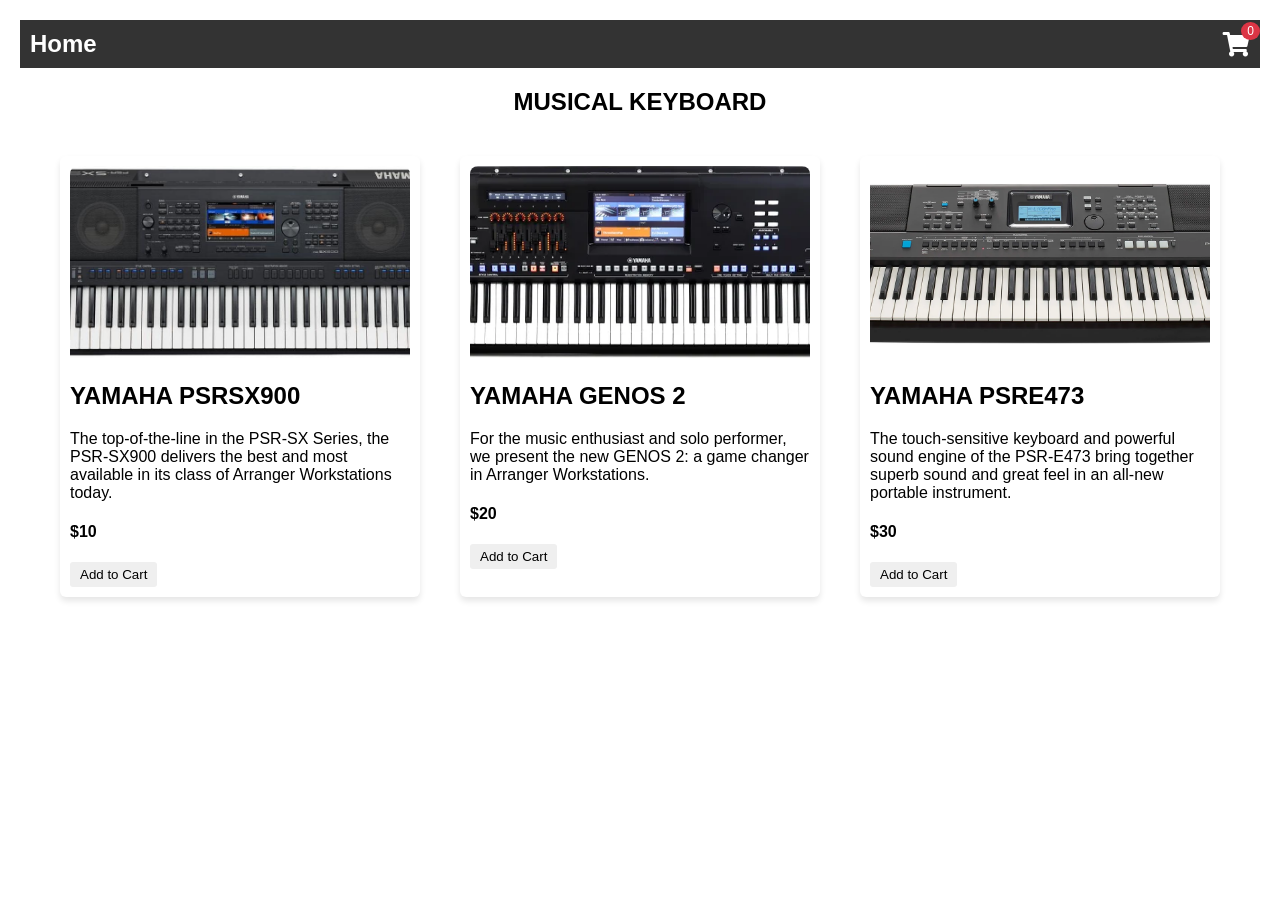
==== index.html @ 81374baf "addToCart" ====
<!DOCTYPE html>
<html lang="en">
<head>
    <meta charset="UTF-8">
    <meta name="viewport" content="width=device-width, initial-scale=1.0">
    <title>Shopping Cart</title>
    <link rel="stylesheet" href="index.css">
    <link rel="stylesheet" href="https://cdnjs.cloudflare.com/ajax/libs/font-awesome/5.15.4/css/all.min.css">
</head>
<body>
    <nav>
        <h1>Home</h1>
        <div class="cart" onclick="toggleCart()">
            <i class="fas fa-shopping-cart"></i>
            <span class="cart-count">0</span>
        </div>
    </nav>


    <main>
        <h2 class="keyboard-text">MUSICAL KEYBOARD</h2>
        <div class="grid_container">
            <div class="product">
                <img src="/images/sx900 full.jpg">
                <h2>YAMAHA PSRSX900</h2>
                <p>The top-of-the-line in the PSR-SX Series, the PSR-SX900 delivers the best and most available in its class of Arranger Workstations today.</p>
                <h4>$10</h4>
                <button onclick="addToCart('YAMAHA PSRSX900', 10)"></i> Add to Cart</button>
            </div>
            <div class="product">
                <img src="/images/Genos 2 full.webp">
                <h2>YAMAHA GENOS 2</h2>
                <p>For the music enthusiast and solo performer, we present the new GENOS 2: a game changer in Arranger Workstations.</p>
                <h4>$20</h4>
                <button onclick="addToCart('YAMAHA GENOS 2', 20)"></i> Add to Cart</button>
            </div>
            <div class="product">
                <img src="/images/Yamaha-keyboard-E473.webp">
                <h2>YAMAHA PSRE473</h2>
                <p>The touch-sensitive keyboard and powerful sound engine of the PSR-E473 bring together superb sound and great feel in an all-new portable instrument.</p>
                <h4>$30</h4>
                <button onclick="addToCart('YAMAHA PSRE473', 30)"></i> Add to Cart</button>
            </div>
        </div>
    </main>

    <div class="cart-pane" id="cart-pane">
        <h2>Cart</h2>
        <ul id="cart"></ul>
        <h3>Total: $<span id="total">0</span></h3>
    </div>


    <script src="index.js"></script>
</body>
</html>
---- index.css ----
body {
    font-family: Arial, sans-serif;
    margin: 20px;
}

nav {
    display: flex;
    justify-content: space-between;
    align-items: center;
    background-color: #333;
    padding: 10px;
    color: white;
}

nav h1 {
    margin: 0;
}

.cart {
    position: relative;
    cursor: pointer;
}

.cart i {
    font-size: 24px;
}

.cart-count {
    background-color: #dc3545;
    border-radius: 50%;
    padding: 2px 6px;
    position: absolute;
    top: -10px;
    right: -10px;
    font-size: 12px;
}

.cart-pane {
    display: none;
    position: absolute;
    top: 60px;
    right: 20px;
    background-color: white;
    border: 1px solid #ccc;
    width: 300px;
    padding: 10px;
}

.cart-pane h2, .cart-pane h3 {
    color: #333;
}

.cart-pane ul {
    list-style-type: none;
    padding: 0;
    margin: 0;
}

.cart-pane li {
    padding: 10px;
    border-bottom: 1px solid #ccc;
    display: flex;
    justify-content: space-between;
    align-items: center;
}

.cart-pane li:last-child {
    border-bottom: none;
}

.remove-button {
    padding: 2px 5px;
    cursor: pointer;
    background-color: #dc3545;
    color: white;
    border: none;
    border-radius: 3px;
}

.remove-button:hover {
    background-color: #c82333;
}

.product {
    margin-bottom: 15px;
}

button {
    padding: 5px 10px;
    cursor: pointer;
    border: none;
    border-radius: 3px;
    display: flex;
    align-items: center;
}

button:hover {
    background-color: #ced6d0;
}

button i {
    margin-right: 5px;
}

.keyboard-text{
    text-align: center;
}

.grid_container { 
    display: grid; 
    margin: 2.5rem; 
    gap: 5rem 2.5rem; 
    grid-template-columns: 
    repeat(1, minmax(0, 1fr)); 
} 

@media (min-width: 640px) { 
    .grid_container { 
        grid-template-columns: repeat(2, minmax(0, 1fr)); } 
} 
@media (min-width: 1024px) { 
.grid_container { 
    grid-template-columns: repeat(3, minmax(0, 1fr)); } 

} 
.product { 
    padding: 10px;
    background-color: #ffffff; 
    border-radius: 0.375rem; 
    overflow: hidden; 
    box-shadow: 0 4px 6px rgba(0, 0, 0, 0.1); 
    position: relative; 
    border-width: 2px; 
    transition: transform 300ms, box-shadow 300ms; 
    cursor: pointer;
} 
.card:hover { 
    transform: scale(1.05); 
    box-shadow: 0 10px 15px rgba(0, 0, 0, 0.1); 
} 

.product img {
    border-top-left-radius: 0.5rem;
    border-top-right-radius: 0.5rem;
    width: 100%;
    height: 12rem;
    object-fit: cover;
}
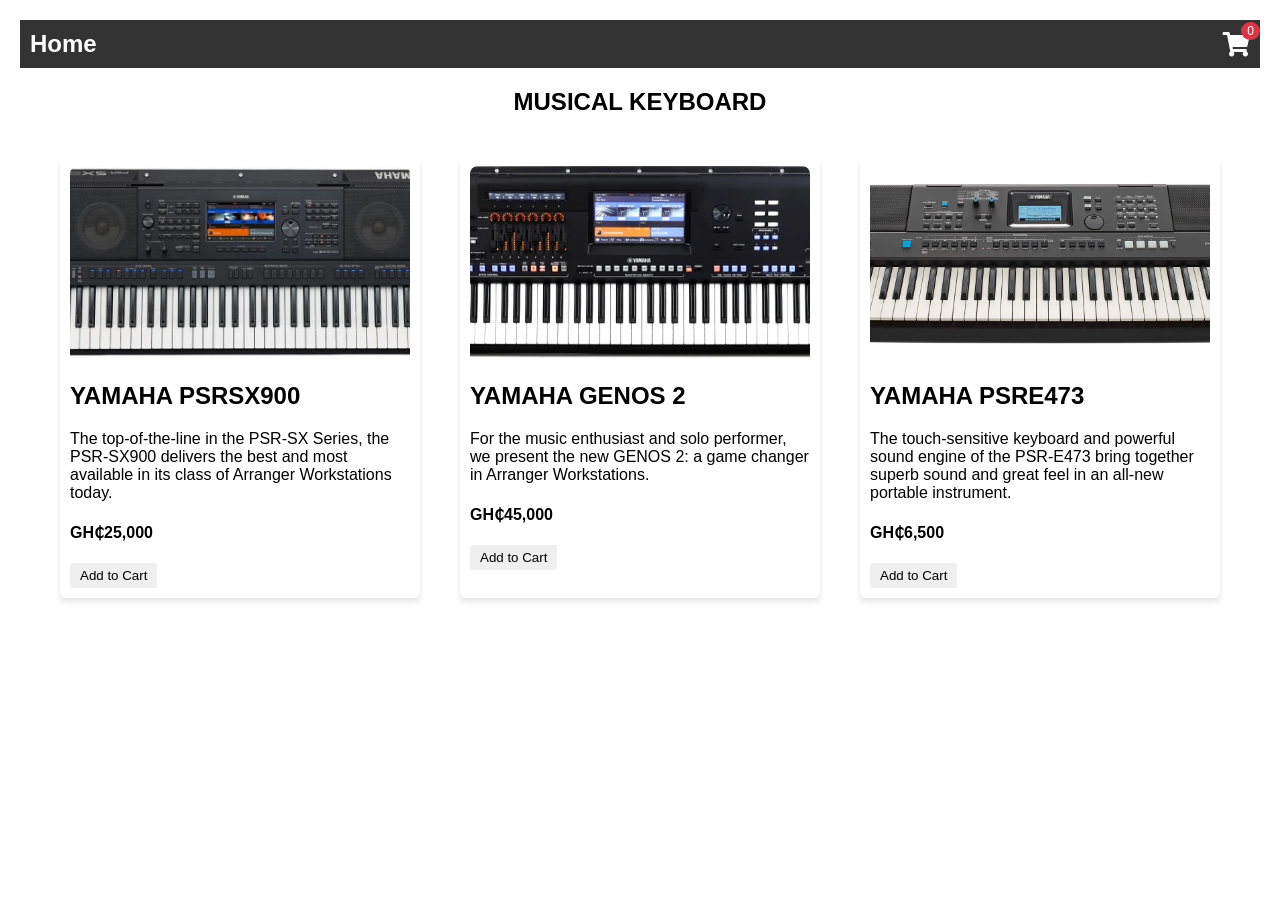
==== commit 75ed2615: "cart_functionality" ====
--- a/index.html
+++ b/index.html
@@ -24,22 +24,22 @@
                 <img src="/images/sx900 full.jpg">
                 <h2>YAMAHA PSRSX900</h2>
                 <p>The top-of-the-line in the PSR-SX Series, the PSR-SX900 delivers the best and most available in its class of Arranger Workstations today.</p>
-                <h4>$10</h4>
-                <button onclick="addToCart('YAMAHA PSRSX900', 10)"></i> Add to Cart</button>
+                <h4>GH₵25,000</h4>
+                <button onclick="addToCart('YAMAHA PSRSX900', 25000)"></i> Add to Cart</button>
             </div>
             <div class="product">
                 <img src="/images/Genos 2 full.webp">
                 <h2>YAMAHA GENOS 2</h2>
                 <p>For the music enthusiast and solo performer, we present the new GENOS 2: a game changer in Arranger Workstations.</p>
-                <h4>$20</h4>
-                <button onclick="addToCart('YAMAHA GENOS 2', 20)"></i> Add to Cart</button>
+                <h4>GH₵45,000</h4>
+                <button onclick="addToCart('YAMAHA GENOS 2', 45000)"></i> Add to Cart</button>
             </div>
             <div class="product">
                 <img src="/images/Yamaha-keyboard-E473.webp">
                 <h2>YAMAHA PSRE473</h2>
                 <p>The touch-sensitive keyboard and powerful sound engine of the PSR-E473 bring together superb sound and great feel in an all-new portable instrument.</p>
-                <h4>$30</h4>
-                <button onclick="addToCart('YAMAHA PSRE473', 30)"></i> Add to Cart</button>
+                <h4>GH₵6,500</h4>
+                <button onclick="addToCart('YAMAHA PSRE473', 6500)"></i> Add to Cart</button>
             </div>
         </div>
     </main>
@@ -47,7 +47,7 @@
     <div class="cart-pane" id="cart-pane">
         <h2>Cart</h2>
         <ul id="cart"></ul>
-        <h3>Total: $<span id="total">0</span></h3>
+        <h3>Total: GH₵<span id="total">0</span></h3>
     </div>
 
 
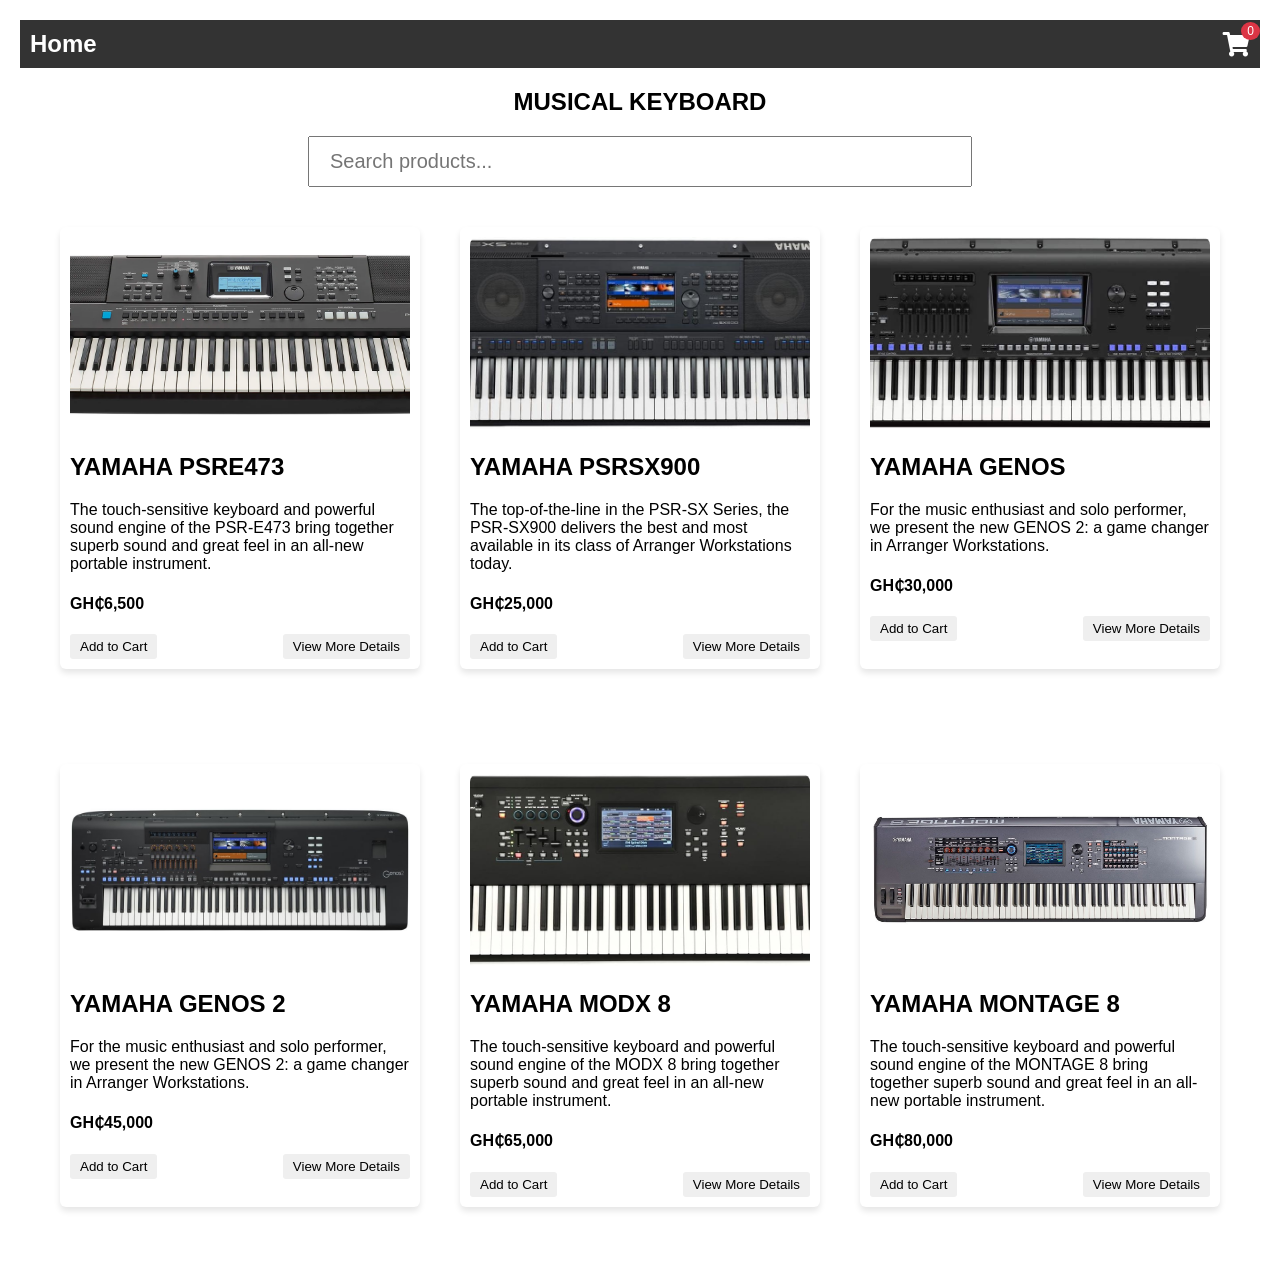
==== commit c3f2d0af: "functionality_updated" ====
--- a/index.html
+++ b/index.html
@@ -18,28 +18,75 @@
 
 
     <main>
-        <h2 class="keyboard-text">MUSICAL KEYBOARD</h2>
-        <div class="grid_container">
-            <div class="product">
+        <div class="title-text">
+            <h2>MUSICAL KEYBOARD</h2>
+            <input class="input-search" type="text" id="searchBar" placeholder="Search products..." onkeyup="filterProducts()">
+        </div>
+
+        <div class="grid_container" id="productGrid">
+            <div class="product" data-name="YAMAHA PSRE473" data-image='["/images/PSR-E473_Sub.webp", "/images/PSR-E473.jpg", "/images/PSR-E473-b.jpg"]' data-description="The touch-sensitive keyboard and powerful sound engine of the PSR-E473 bring together superb sound and great feel in an all-new portable instrument." data-price="6500">
+                <img src="/images/Yamaha-keyboard-E473.webp">
+                <h2>YAMAHA PSRE473</h2>
+                <p>The touch-sensitive keyboard and powerful sound engine of the PSR-E473 bring together superb sound and great feel in an all-new portable instrument.</p>
+                <h4>GH₵6,500</h4>
+                <div class="product-buttons">
+                    <button onclick="addToCart('YAMAHA PSRE473', 6500)"></i> Add to Cart</button>
+                    <button class="view-details">View More Details</button>
+                </div>
+            </div>
+            <div class="product" data-name="YAMAHA PSRSX900" data-image='["/images/sx900 touch.jpg", "/images/sx900 rear.webp", "/images/sx900 nob.jpeg"]' data-description="The top-of-the-line in the PSR-SX Series, the PSR-SX900 delivers the best and most available in its class of Arranger Workstations today." data-price="25000">
                 <img src="/images/sx900 full.jpg">
                 <h2>YAMAHA PSRSX900</h2>
                 <p>The top-of-the-line in the PSR-SX Series, the PSR-SX900 delivers the best and most available in its class of Arranger Workstations today.</p>
                 <h4>GH₵25,000</h4>
-                <button onclick="addToCart('YAMAHA PSRSX900', 25000)"></i> Add to Cart</button>
+                <div class="product-buttons">
+                    <button onclick="addToCart('YAMAHA PSRSX900', 25000)"></i> Add to Cart</button>
+                    <button class="view-details">View More Details</button>
+                </div>
+                
             </div>
-            <div class="product">
-                <img src="/images/Genos 2 full.webp">
+            <div class="product" data-name="YAMAHA GENOS" data-image='["/images/genos-rear.jpg", "/images/genos 2 touch.jpg", "/images/sx900 nob.jpeg"]' data-description="The top-of-the-line in the PSR-SX Series, the PSR-SX900 delivers the best and most available in its class of Arranger Workstations today." data-price="30000">
+                <img src="/images/yamaha genos.jpg">
+                <h2>YAMAHA GENOS</h2>
+                <p>For the music enthusiast and solo performer, we present the new GENOS 2: a game changer in Arranger Workstations.</p>
+                <h4>GH₵30,000</h4>
+                <div class="product-buttons">
+                    <button onclick="addToCart('YAMAHA PSRE473', 3000)"></i> Add to Cart</button>
+                    <button class="view-details">View More Details</button>
+                </div>
+            </div>
+            <div class="product" data-name="YAMAHA GENOS2" data-image='["/images/genos 2 touch.jpg", "/images/genos 2 side.webp", "/images/genos 2 equa.jpeg"]' data-description="The top-of-the-line in the PSR-SX Series, the PSR-SX900 delivers the best and most available in its class of Arranger Workstations today." data-price="45000">
+                <img src="/images/genos2 f.jpg">
                 <h2>YAMAHA GENOS 2</h2>
                 <p>For the music enthusiast and solo performer, we present the new GENOS 2: a game changer in Arranger Workstations.</p>
                 <h4>GH₵45,000</h4>
-                <button onclick="addToCart('YAMAHA GENOS 2', 45000)"></i> Add to Cart</button>
+                <div class="product-buttons">
+                    <button onclick="addToCart('YAMAHA GENOS 2', 45000)"></i> Add to Cart</button>
+                    <button class="view-details">View More Details</button>
+                </div>
             </div>
-            <div class="product">
-                <img src="/images/Yamaha-keyboard-E473.webp">
-                <h2>YAMAHA PSRE473</h2>
-                <p>The touch-sensitive keyboard and powerful sound engine of the PSR-E473 bring together superb sound and great feel in an all-new portable instrument.</p>
-                <h4>GH₵6,500</h4>
-                <button onclick="addToCart('YAMAHA PSRE473', 6500)"></i> Add to Cart</button>
+            
+            <div class="product" data-name="YAMAHA MODX 8" data-image='["/images/yamaha modx 6.jpg", "/images/yamaha modx 8.jpg", "/images/yamaha-modx6-6.jpg"]' data-description="The top-of-the-line in the PSR-SX Series, the PSR-SX900 delivers the best and most available in its class of Arranger Workstations today." data-price="65000">
+                <img src="/images/yamaha modx 8.jpg">
+                <h2>YAMAHA MODX 8</h2>
+                <p>The touch-sensitive keyboard and powerful sound engine of the MODX 8 bring together superb sound and great feel in an all-new portable instrument.</p>
+                <h4>GH₵65,000</h4>
+                <div class="product-buttons">
+                    <button onclick="addToCart('YAMAHA PSRE473', 65000)"></i> Add to Cart</button>
+                    <button class="view-details">View More Details</button>
+                </div>
+                
+            </div>
+            <div class="product" data-name="YAMAHA MONTAGE 8" data-image='["/images/yamaha motage 7.jpg", "/images/yamaha montage 8.jpg", "/images/yamaha montage 6.jpg' data-description="The top-of-the-line in the PSR-SX Series, the PSR-SX900 delivers the best and most available in its class of Arranger Workstations today." data-price="80000">
+                <img src="/images/yamaha montage 8.jpg">
+                <h2>YAMAHA MONTAGE 8</h2>
+                <p>The touch-sensitive keyboard and powerful sound engine of the MONTAGE 8 bring together superb sound and great feel in an all-new portable instrument.</p>
+                <h4>GH₵80,000</h4>
+                <div class="product-buttons">
+                    <button onclick="addToCart('YAMAHA PSRE473', 80000)"></i> Add to Cart</button>
+                    <button class="view-details">View More Details</button>
+                </div>
+                
             </div>
         </div>
     </main>
@@ -48,6 +95,32 @@
         <h2>Cart</h2>
         <ul id="cart"></ul>
         <h3>Total: GH₵<span id="total">0</span></h3>
+        <button class="removeAll" onclick="removeAll()">Remove All</button>
+    </div>
+
+    <div class="popup" id="popup"> 
+        <div class="checkmark">✔</div> 
+        <p id="popupMessage"></p> 
+        <button onclick="closePopup()">Close</button> 
+    </div>
+
+    <!-- Modal --> 
+    <div class="modal-overlay" id="modal-overlay" onclick="closeModal()"></div> 
+    <div class="modal" id="product-modal"> 
+        <div class="modal-content"> 
+            <div id="modal-images" class="slider">
+                <button class="prev" onclick="changeSlide(-1)">&#10094;</button> 
+                <div class="slides-container"></div> 
+                <button class="next" onclick="changeSlide(1)">&#10095;</button>
+            </div> 
+            <h2 id="modal-title"></h2> 
+            <p id="modal-description"></p> 
+            <h4 id="modal-price"></h4> 
+            <div class="modal-buttons">
+                <button onclick="addToCart()" id="modal-add-to-cart">Add to Cart</button>
+                <button onclick="closeModal()">Close</button> 
+            </div>
+        </div> 
     </div>
 
 
--- a/index.css
+++ b/index.css
@@ -102,10 +102,14 @@
     margin-right: 5px;
 }
 
-.keyboard-text{
+.title-text{
     text-align: center;
 }
-
+.input-search{
+    width: 50%;
+    padding: 12px 20px;
+    font-size: 20px;
+}
 .grid_container { 
     display: grid; 
     margin: 2.5rem; 
@@ -146,3 +150,107 @@
     height: 12rem;
     object-fit: cover;
 }
+.product-buttons{
+    display: flex;
+    justify-content: space-between;
+}
+
+.popup { 
+    display: none; 
+    position: fixed; 
+    top: 50%; 
+    left: 50%; 
+    transform: translate(-50%, -50%); 
+    border: 1px solid #ddd; 
+    background-color: #087b04; 
+    padding: 20px; 
+    box-shadow: 0 0 10px rgba(0,0,0,0.1); 
+    text-align: center; 
+} 
+.popup .checkmark { 
+    color: #fff; 
+    font-size: 50px; 
+} 
+.popup button { 
+    margin-top: 10px; 
+    padding: 5px 10px; 
+}
+#popupMessage{
+    color: #fff;
+}
+.cart-pane .removeAll{
+    background-color: red;
+    color: #fff;
+}
+
+.modal { display: none; 
+    position: fixed; 
+    top: 50%; 
+    left: 50%; 
+    transform: translate(-50%, -50%); 
+    background-color: white; 
+    padding: 20px; 
+    border: 1px solid #ddd; 
+    box-shadow: 0 0 10px rgba(0,0,0,0.1); 
+    z-index: 1000; 
+} 
+.modal img { 
+    width: 200px; 
+    height: 200px; 
+} 
+.modal-content { 
+    text-align: center; 
+} 
+.modal button { 
+    margin-top: 10px; 
+    padding: 5px 10px; 
+} 
+.modal-overlay { 
+    display: none; 
+    position: fixed; 
+    top: 0; 
+    left: 0; 
+    width: 100%; 
+    height: 100%; 
+    background-color: rgba(0,0,0,0.5); 
+    z-index: 999; 
+}
+.modal-buttons{
+    display: flex;
+    justify-content: space-around;
+}
+
+.slider { 
+    position: relative; 
+} 
+.slides-container { 
+    display: flex; 
+    overflow: hidden; 
+    width: 100%; 
+} 
+.slides-container img { 
+    width: 100%; 
+    height: auto; 
+    transition: transform 0.5s ease-in-out; 
+} 
+.prev, .next { 
+    cursor: pointer; 
+    position: absolute; 
+    top: 50%; 
+    width: auto; 
+    padding: 16px; 
+    margin-top: -22px; 
+    color: white; 
+    font-weight: bold; 
+    font-size: 18px; 
+    transition: 0.6s ease; 
+    border-radius: 0 3px 3px 0; 
+    user-select: none;
+}
+.next { 
+    right: 0; 
+    border-radius: 3px 0 0 3px; 
+} 
+.prev:hover, .next:hover { 
+    background-color: rgba(0,0,0,0.8); 
+}
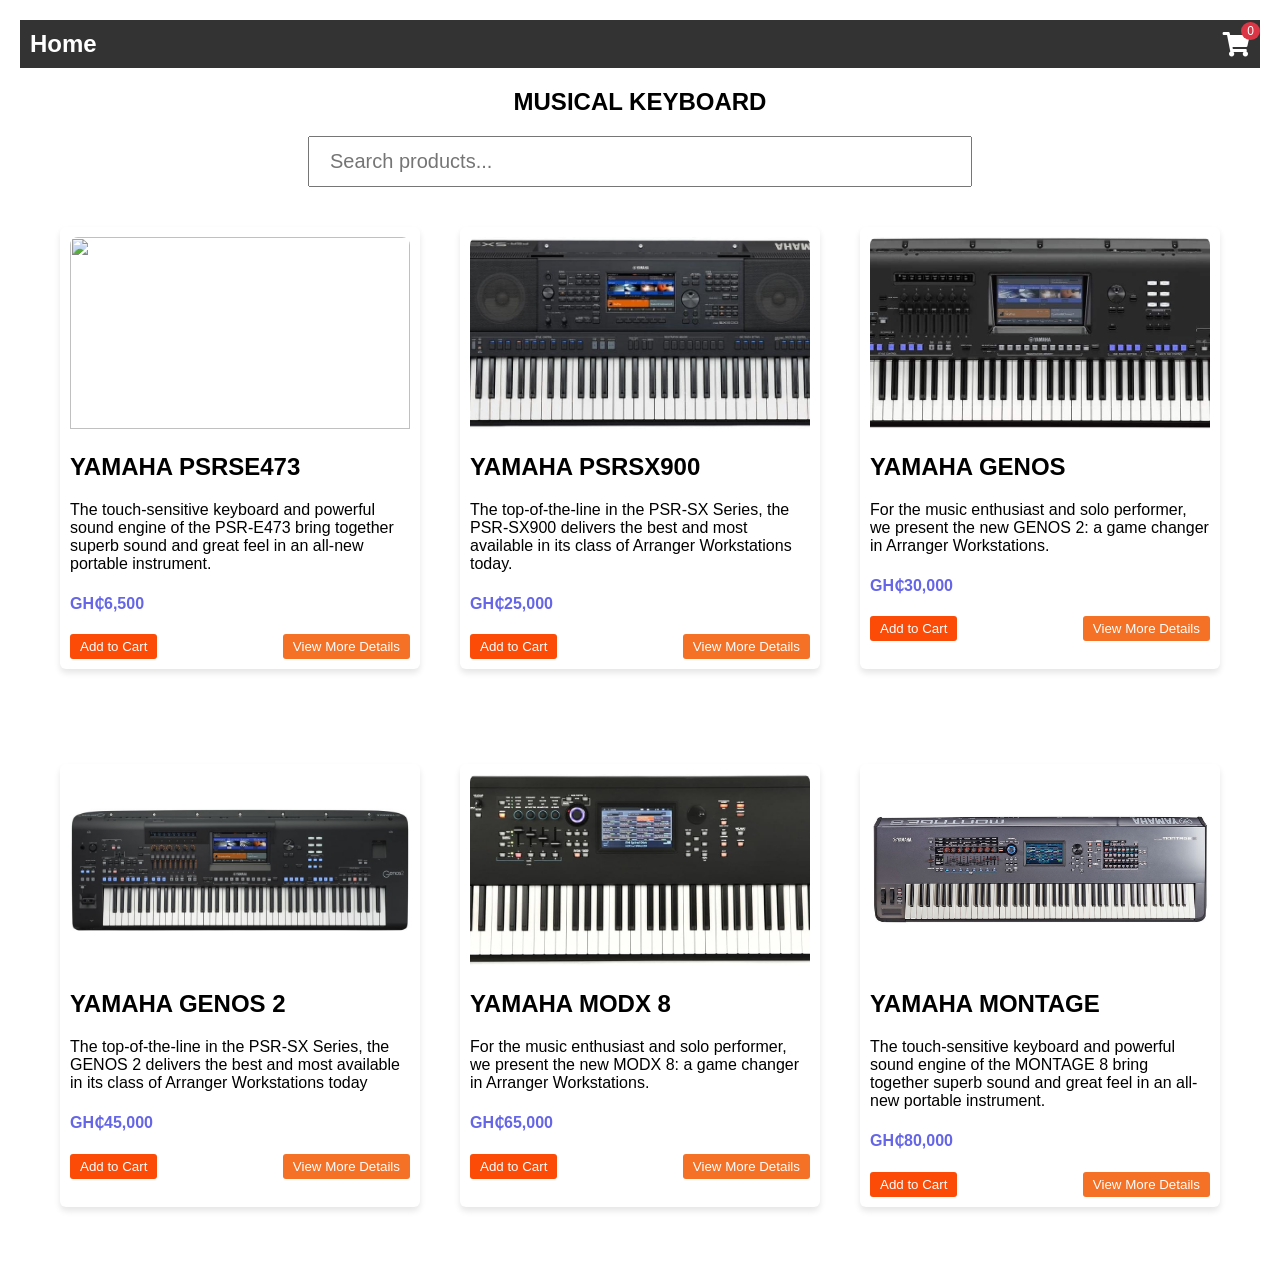
==== commit 8ced418d: "colors added" ====
--- a/index.html
+++ b/index.html
@@ -4,7 +4,7 @@
     <meta charset="UTF-8">
     <meta name="viewport" content="width=device-width, initial-scale=1.0">
     <title>Shopping Cart</title>
-    <link rel="stylesheet" href="index.css">
+    <link rel="stylesheet" href="/css/index.css">
     <link rel="stylesheet" href="https://cdnjs.cloudflare.com/ajax/libs/font-awesome/5.15.4/css/all.min.css">
 </head>
 <body>
@@ -23,74 +23,10 @@
             <input class="input-search" type="text" id="searchBar" placeholder="Search products..." onkeyup="filterProducts()">
         </div>
 
-        <div class="grid_container" id="productGrid">
-            <div class="product" data-name="YAMAHA PSRE473" data-image='["/images/PSR-E473_Sub.webp", "/images/PSR-E473.jpg", "/images/PSR-E473-b.jpg"]' data-description="The touch-sensitive keyboard and powerful sound engine of the PSR-E473 bring together superb sound and great feel in an all-new portable instrument." data-price="6500">
-                <img src="/images/Yamaha-keyboard-E473.webp">
-                <h2>YAMAHA PSRE473</h2>
-                <p>The touch-sensitive keyboard and powerful sound engine of the PSR-E473 bring together superb sound and great feel in an all-new portable instrument.</p>
-                <h4>GH₵6,500</h4>
-                <div class="product-buttons">
-                    <button onclick="addToCart('YAMAHA PSRE473', 6500)"></i> Add to Cart</button>
-                    <button class="view-details">View More Details</button>
-                </div>
-            </div>
-            <div class="product" data-name="YAMAHA PSRSX900" data-image='["/images/sx900 touch.jpg", "/images/sx900 rear.webp", "/images/sx900 nob.jpeg"]' data-description="The top-of-the-line in the PSR-SX Series, the PSR-SX900 delivers the best and most available in its class of Arranger Workstations today." data-price="25000">
-                <img src="/images/sx900 full.jpg">
-                <h2>YAMAHA PSRSX900</h2>
-                <p>The top-of-the-line in the PSR-SX Series, the PSR-SX900 delivers the best and most available in its class of Arranger Workstations today.</p>
-                <h4>GH₵25,000</h4>
-                <div class="product-buttons">
-                    <button onclick="addToCart('YAMAHA PSRSX900', 25000)"></i> Add to Cart</button>
-                    <button class="view-details">View More Details</button>
-                </div>
-                
-            </div>
-            <div class="product" data-name="YAMAHA GENOS" data-image='["/images/genos-rear.jpg", "/images/genos 2 touch.jpg", "/images/sx900 nob.jpeg"]' data-description="The top-of-the-line in the PSR-SX Series, the PSR-SX900 delivers the best and most available in its class of Arranger Workstations today." data-price="30000">
-                <img src="/images/yamaha genos.jpg">
-                <h2>YAMAHA GENOS</h2>
-                <p>For the music enthusiast and solo performer, we present the new GENOS 2: a game changer in Arranger Workstations.</p>
-                <h4>GH₵30,000</h4>
-                <div class="product-buttons">
-                    <button onclick="addToCart('YAMAHA PSRE473', 3000)"></i> Add to Cart</button>
-                    <button class="view-details">View More Details</button>
-                </div>
-            </div>
-            <div class="product" data-name="YAMAHA GENOS2" data-image='["/images/genos 2 touch.jpg", "/images/genos 2 side.webp", "/images/genos 2 equa.jpeg"]' data-description="The top-of-the-line in the PSR-SX Series, the PSR-SX900 delivers the best and most available in its class of Arranger Workstations today." data-price="45000">
-                <img src="/images/genos2 f.jpg">
-                <h2>YAMAHA GENOS 2</h2>
-                <p>For the music enthusiast and solo performer, we present the new GENOS 2: a game changer in Arranger Workstations.</p>
-                <h4>GH₵45,000</h4>
-                <div class="product-buttons">
-                    <button onclick="addToCart('YAMAHA GENOS 2', 45000)"></i> Add to Cart</button>
-                    <button class="view-details">View More Details</button>
-                </div>
-            </div>
-            
-            <div class="product" data-name="YAMAHA MODX 8" data-image='["/images/yamaha modx 6.jpg", "/images/yamaha modx 8.jpg", "/images/yamaha-modx6-6.jpg"]' data-description="The top-of-the-line in the PSR-SX Series, the PSR-SX900 delivers the best and most available in its class of Arranger Workstations today." data-price="65000">
-                <img src="/images/yamaha modx 8.jpg">
-                <h2>YAMAHA MODX 8</h2>
-                <p>The touch-sensitive keyboard and powerful sound engine of the MODX 8 bring together superb sound and great feel in an all-new portable instrument.</p>
-                <h4>GH₵65,000</h4>
-                <div class="product-buttons">
-                    <button onclick="addToCart('YAMAHA PSRE473', 65000)"></i> Add to Cart</button>
-                    <button class="view-details">View More Details</button>
-                </div>
-                
-            </div>
-            <div class="product" data-name="YAMAHA MONTAGE 8" data-image='["/images/yamaha motage 7.jpg", "/images/yamaha montage 8.jpg", "/images/yamaha montage 6.jpg' data-description="The top-of-the-line in the PSR-SX Series, the PSR-SX900 delivers the best and most available in its class of Arranger Workstations today." data-price="80000">
-                <img src="/images/yamaha montage 8.jpg">
-                <h2>YAMAHA MONTAGE 8</h2>
-                <p>The touch-sensitive keyboard and powerful sound engine of the MONTAGE 8 bring together superb sound and great feel in an all-new portable instrument.</p>
-                <h4>GH₵80,000</h4>
-                <div class="product-buttons">
-                    <button onclick="addToCart('YAMAHA PSRE473', 80000)"></i> Add to Cart</button>
-                    <button class="view-details">View More Details</button>
-                </div>
-                
-            </div>
-        </div>
+        <div class="grid_container" id="productGrid"></div>
     </main>
 
+    <!--Cart pane-->
     <div class="cart-pane" id="cart-pane">
         <h2>Cart</h2>
         <ul id="cart"></ul>
@@ -98,6 +34,7 @@
         <button class="removeAll" onclick="removeAll()">Remove All</button>
     </div>
 
+    <!--Pop up-->
     <div class="popup" id="popup"> 
         <div class="checkmark">✔</div> 
         <p id="popupMessage"></p> 
@@ -124,6 +61,6 @@
     </div>
 
 
-    <script src="index.js"></script>
+    <script type="module" src="/js/index.js"></script>
 </body>
 </html>
--- a/css/index.css
+++ b/css/index.css
@@ -0,0 +1,323 @@
+body {
+    font-family: Arial, sans-serif;
+    margin: 20px;
+}
+
+nav {
+    display: flex;
+    justify-content: space-between;
+    align-items: center;
+    background-color: #333;
+    padding: 10px;
+    color: white;
+}
+
+nav h1 {
+    margin: 0;
+}
+
+.cart {
+    position: relative;
+    cursor: pointer;
+}
+
+.cart i {
+    font-size: 24px;
+}
+
+.cart-count {
+    background-color: #dc3545;
+    border-radius: 50%;
+    padding: 2px 6px;
+    position: absolute;
+    top: -10px;
+    right: -10px;
+    font-size: 12px;
+}
+
+.cart-pane {
+    display: none;
+    position: absolute;
+    top: 60px;
+    right: 20px;
+    background-color: white;
+    border: 1px solid #ccc;
+    width: 300px;
+    padding: 10px;
+    transition: transform 0.3s ease-in-out;
+    transform: translateX(100%);
+}
+
+.cart-pane.open {
+    display: block;
+    transform: translateX(0);
+}
+
+.cart-pane h2, .cart-pane h3 {
+    color: #333;
+}
+
+.cart-pane ul {
+    list-style-type: none;
+    padding: 0;
+    margin: 0;
+}
+
+.cart-pane li {
+    padding: 10px;
+    border-bottom: 1px solid #ccc;
+    display: flex;
+    justify-content: space-between;
+    align-items: center;
+}
+
+.cart-pane li:last-child {
+    border-bottom: none;
+}
+
+.remove-button {
+    padding: 2px 5px;
+    cursor: pointer;
+    background-color: #dc3545;
+    color: white;
+    border: none;
+    border-radius: 3px;
+}
+
+.remove-button:hover {
+    background-color: #c82333;
+}
+
+.product {
+    margin-bottom: 15px;
+}
+.product h4{
+    color: rgb(101, 101, 231);
+}
+
+button {
+    padding: 5px 10px;
+    cursor: pointer;
+    border: none;
+    border-radius: 3px;
+    display: flex;
+    align-items: center;
+}
+
+button:disabled {
+    background-color: #ccc;
+    cursor: not-allowed;
+    color: #666;
+}
+
+
+button:focus, .cart:focus {
+    outline: 2px solid #0056b3;
+    outline-offset: 2px;
+}
+
+
+.addToCart-button{
+    background-color: #fb4b06;
+    color: #fff;
+}
+
+.addToCart-button:hover {
+    background-color: #cd3d05;
+}
+
+.view-details{
+    background-color: #f47126;
+    color: #fff;
+}
+.view-details:hover {
+    background-color: #d95f1f;
+}
+
+button i {
+    margin-right: 5px;
+}
+
+.title-text{
+    text-align: center;
+}
+.input-search{
+    width: 50%;
+    padding: 12px 20px;
+    font-size: 20px;
+}
+.grid_container { 
+    display: grid; 
+    margin: 2.5rem; 
+    gap: 5rem 2.5rem; 
+    grid-template-columns: 
+    repeat(1, minmax(0, 1fr)); 
+} 
+
+@media (min-width: 640px) { 
+    .grid_container { 
+        grid-template-columns: repeat(2, minmax(0, 1fr)); } 
+} 
+@media (min-width: 1024px) { 
+.grid_container { 
+    grid-template-columns: repeat(3, minmax(0, 1fr)); } 
+
+} 
+.product { 
+    padding: 10px;
+    background-color: #ffffff; 
+    border-radius: 0.375rem; 
+    overflow: hidden; 
+    box-shadow: 0 4px 6px rgba(0, 0, 0, 0.1); 
+    position: relative; 
+    border-width: 2px; 
+    transition: transform 300ms, box-shadow 300ms; 
+    cursor: pointer;
+} 
+.product:hover { 
+    transform: scale(1.05); 
+    box-shadow: 0 10px 15px rgba(0, 0, 0, 0.1); 
+} 
+
+.product img {
+    border-top-left-radius: 0.5rem;
+    border-top-right-radius: 0.5rem;
+    width: 100%;
+    height: 12rem;
+    object-fit: cover;
+}
+.product-buttons{
+    display: flex;
+    justify-content: space-between;
+}
+
+.popup { 
+    display: none; 
+    position: fixed; 
+    top: 50%; 
+    left: 50%; 
+    transform: translate(-50%, -50%); 
+    border: 1px solid #ddd; 
+    background-color: #087b04; 
+    padding: 20px; 
+    box-shadow: 0 0 10px rgba(0,0,0,0.1); 
+    text-align: center; 
+} 
+.popup .checkmark { 
+    color: #fff; 
+    font-size: 50px; 
+} 
+.popup button { 
+    margin-top: 10px; 
+    padding: 5px 10px; 
+}
+#popupMessage{
+    color: #fff;
+}
+.cart-pane .removeAll{
+    background-color: red;
+    color: #fff;
+}
+
+.cart-pane h2, .cart-pane h3, .popup p {
+    line-height: 1.5;
+}
+
+.loader {
+    width: 100%;
+    height: 12rem;
+    background: #f0f0f0;
+    animation: pulse 1.5s infinite;
+}
+
+@keyframes pulse {
+    0% { background-color: #f0f0f0; }
+    50% { background-color: #e0e0e0; }
+    100% { background-color: #f0f0f0; }
+}
+
+
+.modal { display: none; 
+    position: fixed; 
+    top: 50%; 
+    left: 50%; 
+    transform: translate(-50%, -50%); 
+    background-color: white; 
+    padding: 20px; 
+    border: 1px solid #ddd; 
+    box-shadow: 0 0 10px rgba(0,0,0,0.1); 
+    z-index: 1000; 
+    overflow-y: auto;
+    max-height: 90vh;
+}
+
+.modal img { 
+    width: 200px; 
+    height: 200px; 
+} 
+.modal-content { 
+    text-align: center; 
+} 
+.modal button { 
+    margin-top: 10px; 
+    padding: 5px 10px; 
+} 
+.modal-overlay { 
+    display: none; 
+    position: fixed; 
+    top: 0; 
+    left: 0; 
+    width: 100%; 
+    height: 100%; 
+    background-color: rgba(0,0,0,0.5); 
+    z-index: 999; 
+}
+.modal-buttons{
+    display: flex;
+    justify-content: space-around;
+}
+
+@media (max-width: 480px) {
+    .product {
+        padding: 5px;
+    }
+    .cart-pane {
+        width: 80%;
+        padding: 5px;
+    }
+}
+
+.slider { 
+    position: relative; 
+} 
+.slides-container { 
+    display: flex; 
+    overflow: hidden; 
+    width: 100%; 
+} 
+.slides-container img { 
+    width: 100%; 
+    height: auto; 
+    transition: transform 0.5s ease-in-out; 
+} 
+.prev, .next { 
+    cursor: pointer; 
+    position: absolute; 
+    top: 50%; 
+    width: auto; 
+    padding: 16px; 
+    margin-top: -22px; 
+    color: white; 
+    font-weight: bold; 
+    font-size: 18px; 
+    transition: 0.6s ease; 
+    border-radius: 0 3px 3px 0; 
+    user-select: none;
+}
+.next { 
+    right: 0; 
+    border-radius: 3px 0 0 3px; 
+} 
+.prev:hover, .next:hover { 
+    background-color: rgba(0,0,0,0.8); 
+}
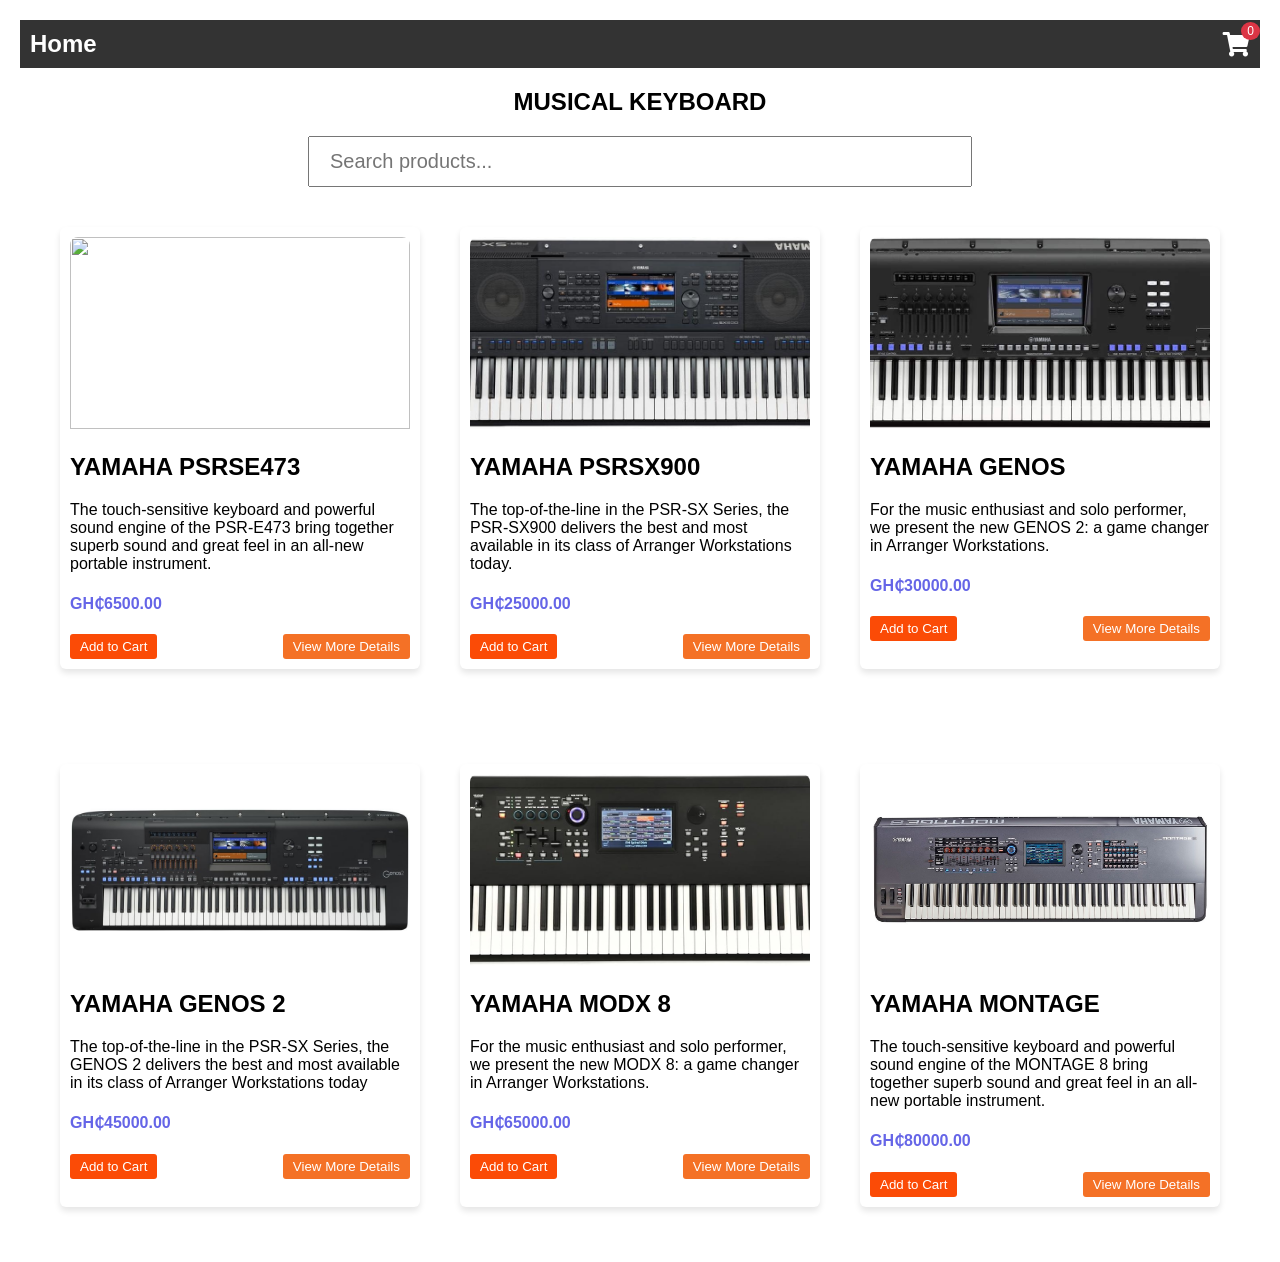
==== commit 512303ea: "colors added" ====
--- a/index.html
+++ b/index.html
@@ -54,8 +54,8 @@
             <p id="modal-description"></p> 
             <h4 id="modal-price"></h4> 
             <div class="modal-buttons">
-                <button onclick="addToCart()" id="modal-add-to-cart">Add to Cart</button>
-                <button onclick="closeModal()">Close</button> 
+                <button class="modal-add-to-cart" onclick="addToCart()" id="modal-add-to-cart">Add to Cart</button>
+                <button class="modal-close" onclick="closeModal()">Close</button> 
             </div>
         </div> 
     </div>
--- a/css/index.css
+++ b/css/index.css
@@ -275,6 +275,22 @@
 .modal-buttons{
     display: flex;
     justify-content: space-around;
+}
+
+.modal-add-to-cart{
+    background-color: green;
+    color: #fff;
+}
+.modal-add-to-cart:hover {
+    background-color: rgb(3, 165, 3);
+}
+
+.modal-close{
+    background-color: red;
+    color: #fff;
+}
+.modal-close:hover {
+    background-color: rgb(165, 3, 3);
 }
 
 @media (max-width: 480px) {
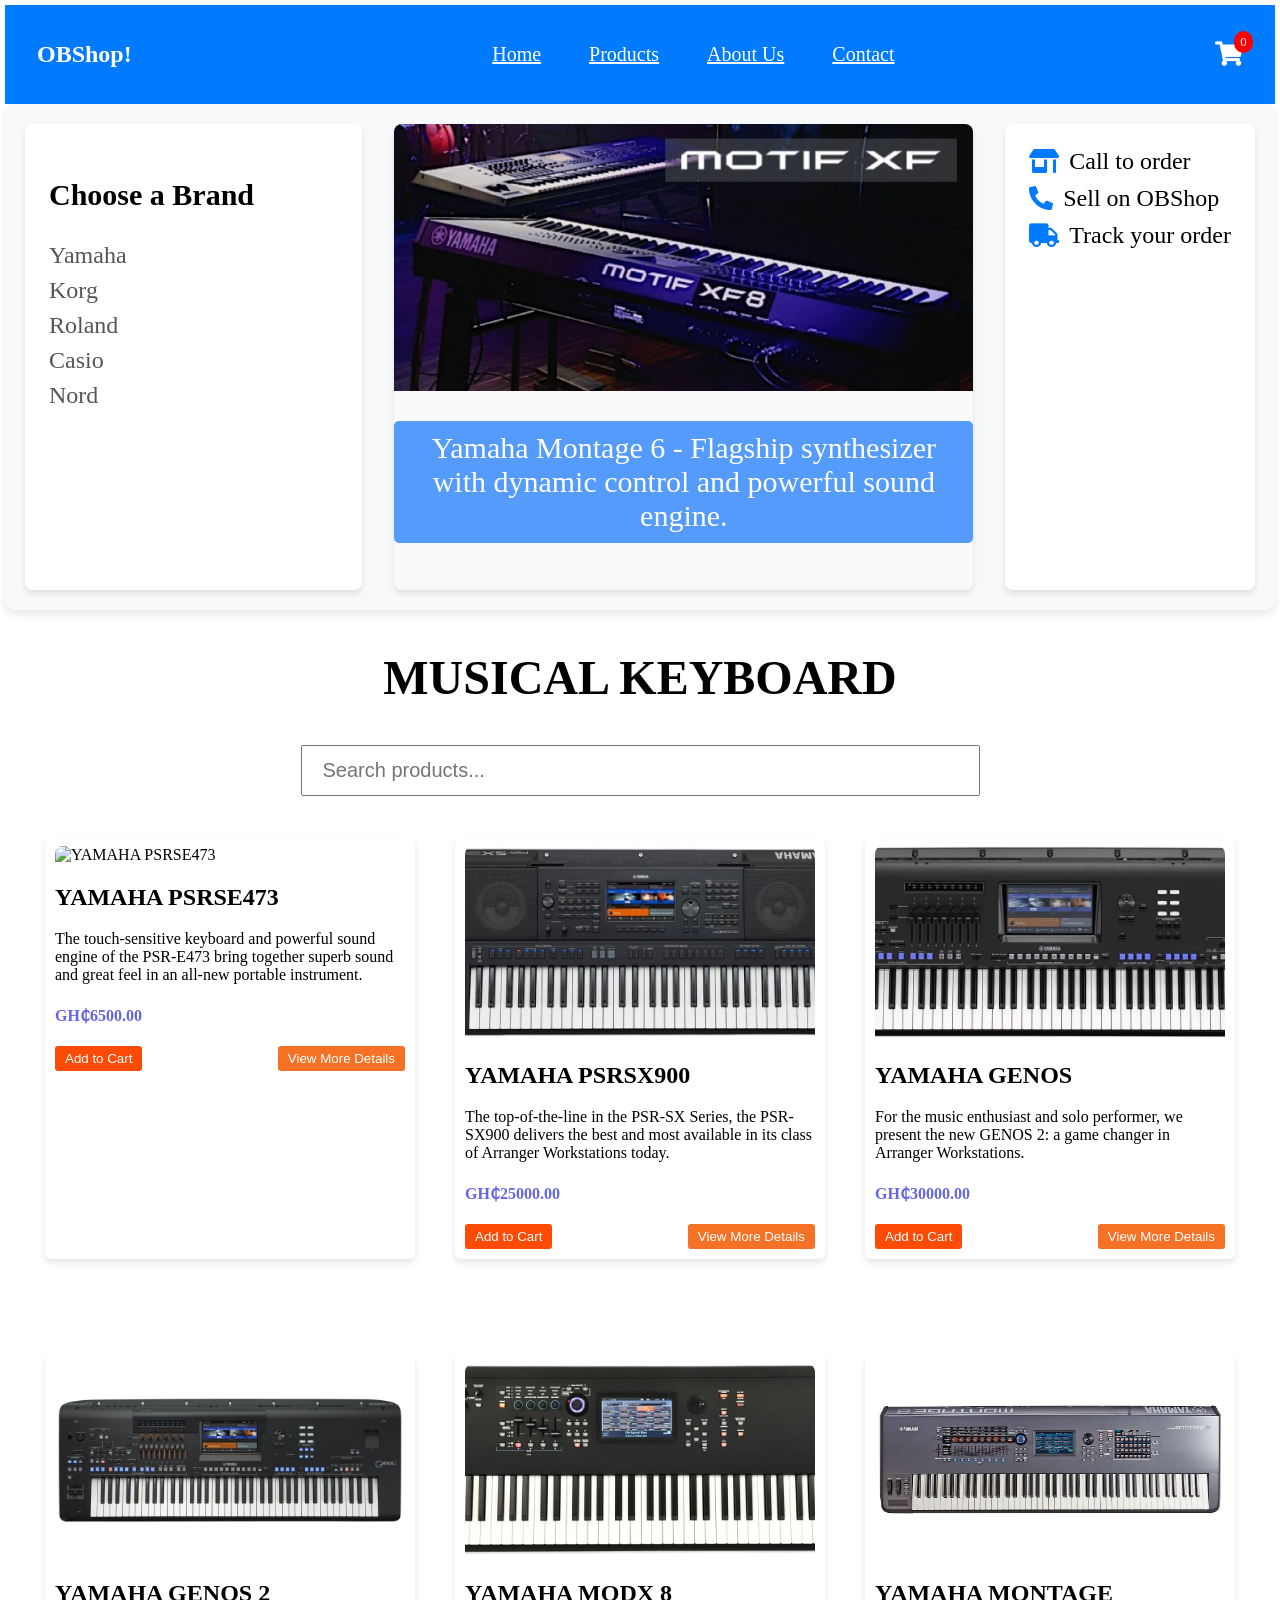
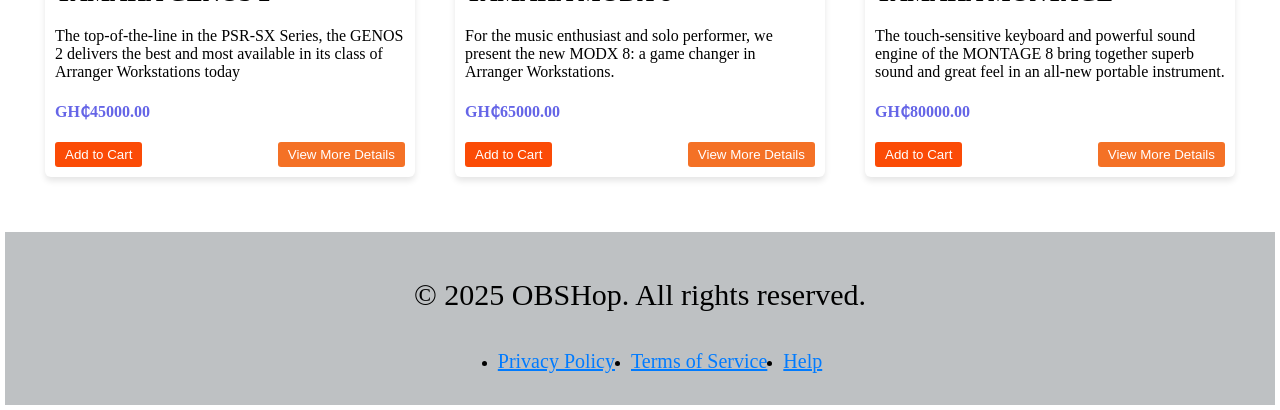
==== commit 6f6b3215: "colors added and other functionalities" ====
--- a/index.html
+++ b/index.html
@@ -5,18 +5,114 @@
     <meta name="viewport" content="width=device-width, initial-scale=1.0">
     <title>Shopping Cart</title>
     <link rel="stylesheet" href="/css/index.css">
+    <link rel="stylesheet" href="/css/hero.css">    
     <link rel="stylesheet" href="https://cdnjs.cloudflare.com/ajax/libs/font-awesome/5.15.4/css/all.min.css">
 </head>
 <body>
-    <nav>
-        <h1>Home</h1>
-        <div class="cart" onclick="toggleCart()">
+    <!-- Navigation Bar -->
+    <nav class="navbar">
+        <h1 class="logo">OBShop!</h1>
+        <div class="hamburger" onclick="toggleMenu()">
+            <i class="fas fa-bars"></i>
+        </div>
+        <ul class="nav-links">
+            <li><a href="#">Home</a></li>
+            <li><a href="#products">Products</a></li>
+            <li><a href="#about">About Us</a></li>
+            <li><a href="#contact">Contact</a></li>
+        </ul>
+        <div class="cartIcon" onclick="toggleCart()">
             <i class="fas fa-shopping-cart"></i>
             <span class="cart-count">0</span>
         </div>
     </nav>
 
+    <!--Cart pane-->
+    <div class="cart-pane" id="cart-pane">
+        <h2>Cart</h2>
+        <ul id="cart"></ul>
+        <h3>Total: GH₵<span id="total">0</span></h3>
+        <p id="empty-cart-message">No item is added to cart.</p>
+    </div>
 
+            <!-- Hero Section -->
+    <section class="hero">
+        <div class="hero-content">
+            <!--Left Section: Brand List-->
+            <div class="hero-left">
+                <h3>Choose a Brand</h3>
+                <ul class="brand-list">
+                    <li><a href="#">Yamaha</a></li>
+                    <li><a href="#">Korg</a></li>
+                    <li><a href="#">Roland</a></li>
+                    <li><a href="#">Casio</a></li>
+                    <li><a href="#">Nord</a></li>
+                </ul>
+            </div>
+            <div class="hero-slider">
+                <!-- Slider Images -->
+                <input type="radio" name="slider" id="slide1" checked>
+                <input type="radio" name="slider" id="slide2">
+                <input type="radio" name="slider" id="slide3">
+                <input type="radio" name="slider" id="slide4">
+                <input type="radio" name="slider" id="slide5">
+
+                <div class="slider-wrapper">
+                    <div class="slide">
+                        <img src="/images/yam motif fx8.jpeg" alt="Roland Jupiter">
+                        <p class="image-description">Yamaha Montage 6 - Flagship synthesizer with dynamic control and powerful sound engine.</p>
+                    </div>
+                    <div class="slide">
+                        <img src="/images/prof korg.jpg" alt="Casio CT-X700">
+                        <p class="image-description">Korg Professional Keyboard - High-performance keyboard for professional musicians.</p>
+                    </div>
+                    <div class="slide">
+                        <img src="/images/yamaha montage 6.jpg" alt="Yamaha Montage 6">
+                        <p class="image-description">Roland Jupiter - Iconic synthesizer with rich sound and advanced features.</p>
+                    </div>
+                    <div class="slide">
+                        <img src="/images/casio-ct-x700-1024x406.jpg" alt="Korg Professional Keyboard">
+                        <p class="image-description">Casio CT-X700 - Portable keyboard with excellent sound quality and versatile features.</p>
+                    </div>
+                    <div class="slide">
+                        <img src="/images/nord stage 4.jpg" alt="Yamaha Genos 2">
+                        <p class="image-description">Nord Stage 4 88-Key Fully-Weighted Keyboard Bundle with Soft Case.</p>
+                    </div>                
+                </div>
+
+                <!-- Slider Navigation -->
+                <div class="slider-nav">
+                    <label for="slide1"></label>
+                    <label for="slide2"></label>
+                    <label for="slide3"></label>
+                    <label for="slide4"></label>
+                    <label for="slide5"></label>
+                </div>
+            </div>
+            <div class="hero-right">
+                <div class="hero-option">
+                    <i class="fas fa-store-alt"></i>
+                    <span>Call to order</span>
+                </div>
+                <div class="hero-option">
+                    <i class="fas fa-phone-alt"></i>
+                    <span>Sell on OBShop</span>
+                </div>
+                <div class="hero-option">
+                    <i class="fas fa-truck"></i>
+                    <span>Track your order</span>
+                </div>
+            </div>
+        </div>
+    </section>
+
+
+    <button id="back-to-top" title="Go to top"><i class="fas fa-arrow-up"></i></button>
+
+
+    
+    
+    <!-- Products Section -->
     <main>
         <div class="title-text">
             <h2>MUSICAL KEYBOARD</h2>
@@ -26,13 +122,6 @@
         <div class="grid_container" id="productGrid"></div>
     </main>
 
-    <!--Cart pane-->
-    <div class="cart-pane" id="cart-pane">
-        <h2>Cart</h2>
-        <ul id="cart"></ul>
-        <h3>Total: GH₵<span id="total">0</span></h3>
-        <button class="removeAll" onclick="removeAll()">Remove All</button>
-    </div>
 
     <!--Pop up-->
     <div class="popup" id="popup"> 
@@ -61,6 +150,19 @@
     </div>
 
 
-    <script type="module" src="/js/index.js"></script>
+    <footer class="footer">
+        <div class="footer-content">
+            <p>&copy; 2025 OBSHop. All rights reserved.</p>
+            <ul class="footer-links">
+                <li><a href="#">Privacy Policy</a></li>
+                <li><a href="#">Terms of Service</a></li>
+                <li><a href="#">Help</a></li>
+            </ul>
+        </div>
+    </footer>
+
+
+    <script type="module" src="/js/data.js"></script>
+    <script src="/js/hero.js"></script>
 </body>
 </html>
--- a/css/index.css
+++ b/css/index.css
@@ -1,91 +1,13 @@
+
+:root {
+    --primary-color: #0056b3;
+    --secondary-color: #fb4b06;
+    --font-family: 'Arial, sans-serif';
+}
+
 body {
-    font-family: Arial, sans-serif;
-    margin: 20px;
-}
-
-nav {
-    display: flex;
-    justify-content: space-between;
-    align-items: center;
-    background-color: #333;
-    padding: 10px;
-    color: white;
-}
-
-nav h1 {
-    margin: 0;
-}
-
-.cart {
-    position: relative;
-    cursor: pointer;
-}
-
-.cart i {
-    font-size: 24px;
-}
-
-.cart-count {
-    background-color: #dc3545;
-    border-radius: 50%;
-    padding: 2px 6px;
-    position: absolute;
-    top: -10px;
-    right: -10px;
-    font-size: 12px;
-}
-
-.cart-pane {
-    display: none;
-    position: absolute;
-    top: 60px;
-    right: 20px;
-    background-color: white;
-    border: 1px solid #ccc;
-    width: 300px;
-    padding: 10px;
-    transition: transform 0.3s ease-in-out;
-    transform: translateX(100%);
-}
-
-.cart-pane.open {
-    display: block;
-    transform: translateX(0);
-}
-
-.cart-pane h2, .cart-pane h3 {
-    color: #333;
-}
-
-.cart-pane ul {
-    list-style-type: none;
-    padding: 0;
-    margin: 0;
-}
-
-.cart-pane li {
-    padding: 10px;
-    border-bottom: 1px solid #ccc;
-    display: flex;
-    justify-content: space-between;
-    align-items: center;
-}
-
-.cart-pane li:last-child {
-    border-bottom: none;
-}
-
-.remove-button {
-    padding: 2px 5px;
-    cursor: pointer;
-    background-color: #dc3545;
-    color: white;
-    border: none;
-    border-radius: 3px;
-}
-
-.remove-button:hover {
-    background-color: #c82333;
+    font-family: var(--font-family);
+    margin: 5px;
 }
 
 .product {
@@ -112,13 +34,13 @@
 
 
 button:focus, .cart:focus {
-    outline: 2px solid #0056b3;
+    outline: 2px solid var(--primary-color);
     outline-offset: 2px;
 }
 
 
 .addToCart-button{
-    background-color: #fb4b06;
+    background-color: var(--secondary-color);
     color: #fff;
 }
 
@@ -140,6 +62,11 @@
 
 .title-text{
     text-align: center;
+    margin-bottom: 1.5rem;
+}
+
+.title-text h2{
+    font-size: 3rem;
 }
 .input-search{
     width: 50%;
@@ -194,34 +121,29 @@
 .popup { 
     display: none; 
     position: fixed; 
-    top: 50%; 
+    top: 10%; 
     left: 50%; 
     transform: translate(-50%, -50%); 
     border: 1px solid #ddd; 
-    background-color: #087b04; 
-    padding: 20px; 
+    background-color: #fff; 
+    padding: 10px; 
     box-shadow: 0 0 10px rgba(0,0,0,0.1); 
     text-align: center; 
 } 
 .popup .checkmark { 
-    color: #fff; 
-    font-size: 50px; 
+    color: #087b04; 
+    font-size: 20px; 
 } 
 .popup button { 
+    font-size: 20px;
     margin-top: 10px; 
     padding: 5px 10px; 
 }
 #popupMessage{
-    color: #fff;
-}
-.cart-pane .removeAll{
-    background-color: red;
-    color: #fff;
-}
-
-.cart-pane h2, .cart-pane h3, .popup p {
-    line-height: 1.5;
-}
+    color: rgb(255, 85, 0);
+}
+
+
 
 .loader {
     width: 100%;
@@ -292,6 +214,8 @@
 .modal-close:hover {
     background-color: rgb(165, 3, 3);
 }
+
+
 
 @media (max-width: 480px) {
     .product {
@@ -337,3 +261,40 @@
 .prev:hover, .next:hover { 
     background-color: rgba(0,0,0,0.8); 
 }
+
+/* Footer */
+.footer {
+    background-color: #bec1c3;
+    padding: 1rem 2rem;
+    text-align: center;
+}
+
+.footer-content {
+    display: flex;
+    flex-direction: column;
+    align-items: center;
+}
+.footer-content p{
+    font-size: 30px;
+}
+
+.footer-links {
+    display: flex;
+    gap: 1rem;
+    margin-top: 0.5rem;
+    justify-content: center;
+}
+
+.footer-links a {
+    color: #007BFF;
+    font-size: 20px;
+}
+
+.footer-links a:hover {
+    text-decoration: underline;
+}
+
+@keyframes pulse {
+    0%, 100% { background-color: #f0f0f0; }
+    50% { background-color: #e0e0e0; }
+}
--- a/css/hero.css
+++ b/css/hero.css
@@ -0,0 +1,385 @@
+/* General Navbar Styling */
+.navbar {
+    display: flex;
+    justify-content: space-between;
+    align-items: center;
+    padding: 1rem 2rem;
+    background-color: #007BFF;
+    color: white;
+    position: relative;
+}
+
+.logo {
+    font-size: 1.5rem;
+    font-weight: bold;
+}
+
+.nav-links {
+    display: flex;
+    gap: 1rem;
+    font-size: 20px;
+}
+
+.nav-links li {
+    list-style-type: none;
+}
+
+.nav-links a {
+    color: white;
+    padding: 0.5rem 1rem;
+    border-radius: 5px;
+    transition: background-color 0.3s;
+}
+
+.nav-links a:hover {
+    background-color: #0056b3;
+}
+
+/* Hamburger Menu */
+.hamburger {
+    display: none;
+    cursor: pointer;
+}
+
+.hamburger i {
+    font-size: 1.5rem;
+}
+
+/* Media Query for Smaller Screens */
+@media (max-width: 768px) {
+    .nav-links {
+        display: none;
+        flex-direction: column;
+        position: absolute;
+        top: 60px;
+        left: 0;
+        width: 100%;
+        background-color: #007BFF;
+        padding: 1rem 0;
+    }
+
+    .nav-links.active {
+        display: flex;
+    }
+
+    .hamburger {
+        display: block;
+    }
+
+    .cart {
+        margin-left: 1rem;
+    }
+}
+
+
+.cartIcon {
+    position: relative;
+    cursor: pointer;
+}
+
+.cartIcon i {
+    font-size: 25px;
+}
+
+.cart-count {
+    position: absolute;
+    top: -10px;
+    right: -10px;
+    background: red;
+    color: white;
+    font-size: 0.8rem;
+    padding: 0.2rem 0.4rem;
+    border-radius: 50%;
+}
+
+/* Empty cart message */
+#empty-cart-message {
+    display: none;
+    text-align: center;
+    color: gray;
+    font-size: 16px;
+    margin-top: 20px;
+}
+
+.cart-pane.active #empty-cart-message {
+    display: block;
+}
+
+
+.cart-pane {
+    display: none;
+    position: fixed;
+    top: 0;
+    right: -100%;
+    width: 300px;
+    height: 100%;
+    background-color: white;
+    transition: right 0.3s ease;
+    box-shadow: -2px 0 5px rgba(0, 0, 0, 0.1);
+}
+
+.cart-pane.open {
+    display: block;
+    transform: translateX(0);
+}
+
+.cart-pane h2, .cart-pane h3 {
+    color: #333;
+}
+
+.cart-pane ul {
+    list-style-type: none;
+    padding: 0;
+    margin: 0;
+}
+
+.cart-pane li {
+    padding: 10px;
+    border-bottom: 1px solid #ccc;
+    display: flex;
+    justify-content: space-between;
+    align-items: center;
+}
+
+.cart-pane li:last-child {
+    border-bottom: none;
+}
+.cart-pane.active {
+    right: 0;
+}
+
+.remove-button {
+    padding: 2px 5px;
+    cursor: pointer;
+    background-color: #dc3545;
+    color: white;
+    border: none;
+    border-radius: 3px;
+}
+
+.remove-button:hover {
+    background-color: #c82333;
+}
+
+/* Hero Styling */
+.hero {
+    display: flex;
+    flex-wrap: wrap;
+    gap: 20px;
+    background-color: #f8f9fa;
+    padding: 20px;
+    border-radius: 10px;
+    box-shadow: 0 4px 8px rgba(0, 0, 0, 0.1);
+}
+
+.hero-content {
+    display: flex;
+    flex-direction: row;
+    width: 100%;
+    gap: 2rem;
+}
+
+/* Left Section */
+.hero-left {
+    flex: 1;
+    background-color: #fff;
+    padding: 1.5rem;
+    border-radius: 8px;
+    box-shadow: 0 4px 6px rgba(0, 0, 0, 0.1);
+    font-size: 1.5rem;
+}
+
+.hero-left h3{
+    font-size: 30px;
+}
+
+.brand-list {
+    list-style: none;
+    padding: 0;
+    margin: 0;
+}
+
+.brand-list li {
+    margin: 0.5rem 0;
+    font-size: 1.1rem;
+    color: #555;
+    cursor: pointer;
+    font-size: 1.5rem;
+}
+
+.brand-list li a {
+    text-decoration: none;
+    color: inherit;
+    transition: color 0.3s;
+}
+
+.brand-list li:hover {
+    color: #007bff;
+    text-decoration: underline;
+}
+
+/* Middle Section */
+.hero-slider {
+    flex: 2;
+    position: relative;
+    overflow: hidden;
+    max-width: 100%;
+    border-radius: 8px;
+    box-shadow: 0 4px 6px rgba(0, 0, 0, 0.1);
+}
+
+.slider-wrapper {
+    display: flex;
+    transition: transform 1s ease-in-out;
+    position: relative;
+    width: 100%;
+    height: 100%;
+}
+
+.slide {
+    min-width: 100%;
+    transition: transform 1s ease-in-out;
+    display: flex;
+    flex-direction: column;
+    align-items: center;
+}
+
+.image-description {
+    text-align: center;
+    font-size: 30px;
+    color: #fff;
+    background-color: rgba(4, 108, 254, 0.667);
+    padding: 10px;
+    border-radius: 5px;
+    margin-bottom: 10px; /* Add margin to separate the description from the image */
+}
+
+.slide img {
+    width: 100%;
+    height: auto;
+    display: block;
+}
+
+.slider-nav {
+    display: flex;
+    justify-content: center;
+    margin-top: 10px;
+}
+
+.slider-nav label {
+    width: 10px;
+    height: 10px;
+    border-radius: 50%;
+    background-color: #ccc;
+    margin: 0 5px;
+    cursor: pointer;
+    transition: background-color 0.3s;
+}
+
+.slider-nav label.active {
+    background-color: #007bff; /* Change this color to whatever you prefer */
+}
+
+input[type="radio"] {
+    display: none;
+}
+
+input[type="radio"]:checked + .slider-wrapper {
+    transform: translateX(calc(-100% * (var(--i) - 1)));
+}
+
+.slider-wrapper > :nth-child(1) {
+    --i: 1;
+}
+
+.slider-wrapper > :nth-child(2) {
+    --i: 2;
+}
+
+.slider-wrapper > :nth-child(3) {
+    --i: 3;
+}
+
+.slider-wrapper > :nth-child(4) {
+    --i: 4;
+}
+
+.slider-wrapper > :nth-child(5) {
+    --i: 5;
+}
+
+/* Right Section */
+.hero-right {
+    display: flex;
+    flex-direction: column;
+    align-items: flex-start;
+    background-color: #fff;
+    padding: 1.5rem;
+    border-radius: 8px;
+    box-shadow: 0 4px 6px rgba(0, 0, 0, 0.1);
+    font-size: 1.5rem;
+}
+
+.hero-option {
+    display: flex;
+    align-items: center;
+    margin-bottom: 10px;
+    cursor: pointer;
+}
+
+.hero-option i {
+    margin-right: 10px;
+    color: #007BFF;
+}
+
+/* Responsive Styles */
+@media (max-width: 768px) {
+    .hero {
+        flex-direction: column;
+        align-items: stretch;
+    }
+
+    .hero-left,
+    .hero-slider,
+    .hero-right {
+        flex: unset;
+        width: 100%;
+        margin-bottom: 20px;
+    }
+
+    .hero-content {
+        flex-direction: column;
+    }
+
+    .hero-option {
+        justify-content: center;
+    }
+}
+
+
+/* Back to Top Button */
+#back-to-top {
+    display: none;
+    position: fixed;
+    bottom: 20px;
+    right: 20px;
+    z-index: 99;
+    border: none;
+    outline: none;
+    background-color: #007BFF;
+    color: white;
+    cursor: pointer;
+    padding: 15px;
+    border-radius: 10px;
+    font-size: 18px;
+    transition: opacity 0.3s;
+}
+
+#back-to-top:hover {
+    background-color: #555;
+}
+
+/* Smooth Scrolling */
+html {
+    scroll-behavior: smooth;
+}
